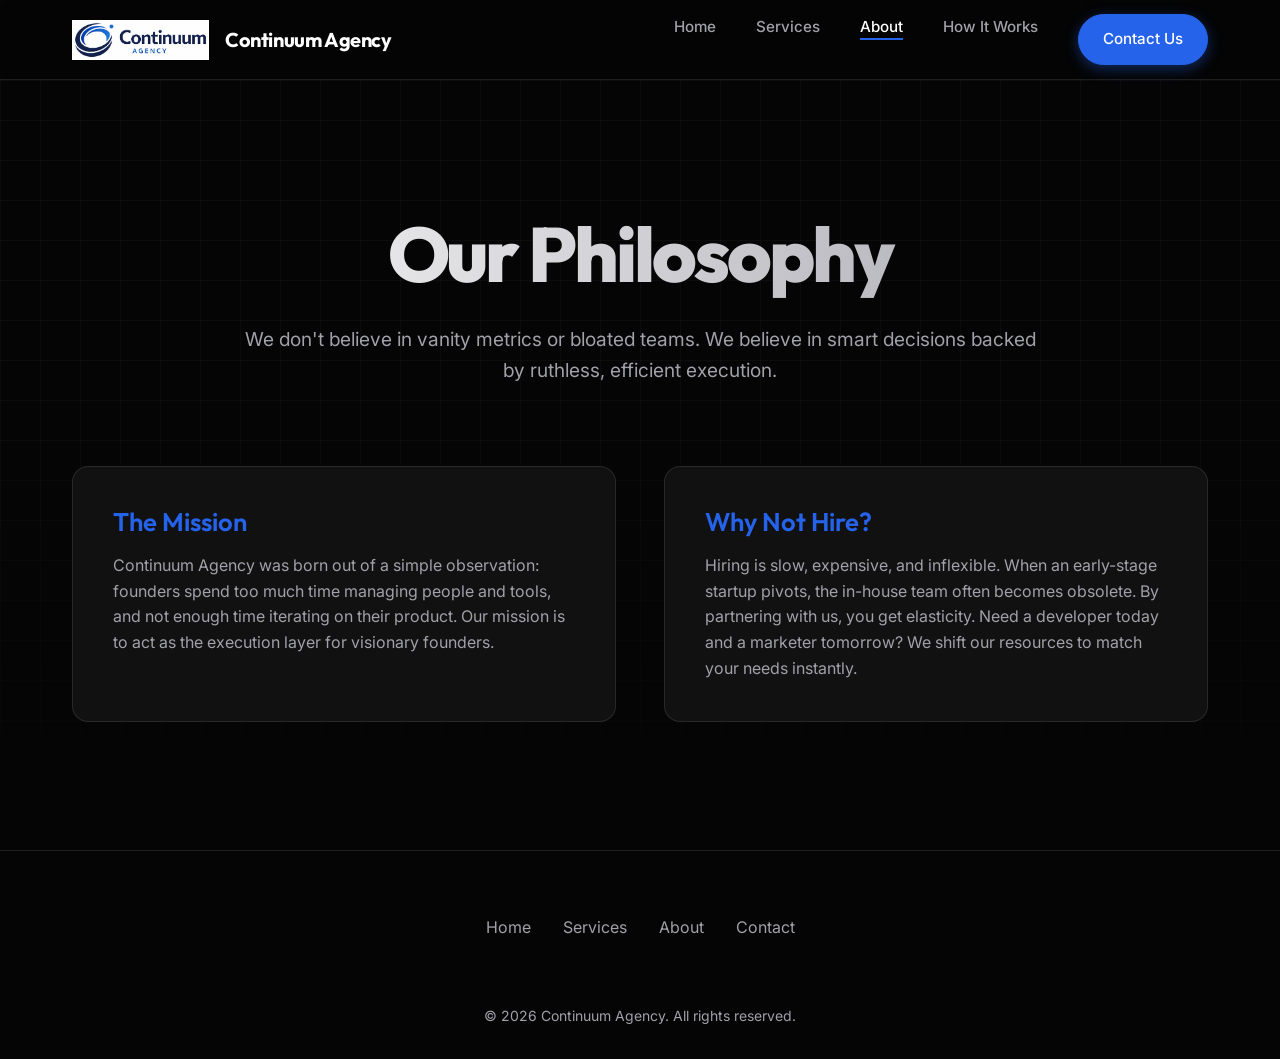
==== about.html @ 5b99a7bd "Add files via upload" ====
<!DOCTYPE html>
<html lang="en">
<head>
    <meta charset="UTF-8">
    <meta name="viewport" content="width=device-width, initial-scale=1.0">
    <title>About Us | Continuum Agency</title>
    <link rel="stylesheet" href="./style.css">
    <meta name="description" content="Learn about Continuum Agency's mission to act as the ultimate growth partner and execution squad for startups.">
</head>
<body>
    <div class="bg-grid"></div>

    <!-- Navigation -->
    <nav class="navbar">
        <div class="nav-container">
            <a href="index.html" class="brand-logo">
                <img src="logo.png" alt="Continuum Agency Logo">
                <span class="brand-name">Continuum Agency</span>
            </a>
            <button class="mobile-menu-btn">☰</button>
            <ul class="nav-links">
                <li><a href="index.html">Home</a></li>
                <li><a href="services.html">Services</a></li>
                <li><a href="about.html" class="active">About</a></li>
                <li><a href="how-it-works.html">How It Works</a></li>
                <li><a href="contact.html" class="cta-button primary">Contact Us</a></li>
            </ul>
        </div>
    </nav>

    <div style="padding-top: var(--nav-height);"></div>

    <section class="section">
        <div class="container text-center fade-up">
            <h1 class="heading-xl">Our Philosophy</h1>
            <p class="subtext mx-auto" style="margin: 0 auto; max-width: 800px;">
                We don't believe in vanity metrics or bloated teams. We believe in smart decisions backed by ruthless, efficient execution.
            </p>
        </div>

        <div class="container" style="margin-top: 5rem;">
            <div class="grid-2 fade-up delay-1">
                <div class="card">
                    <h3 class="heading-md" style="color: var(--accent-primary);">The Mission</h3>
                    <p class="card-text">
                        Continuum Agency was born out of a simple observation: founders spend too much time managing people and tools, and not enough time iterating on their product. Our mission is to act as the execution layer for visionary founders.
                    </p>
                </div>
                <div class="card">
                    <h3 class="heading-md" style="color: var(--accent-primary);">Why Not Hire?</h3>
                    <p class="card-text">
                        Hiring is slow, expensive, and inflexible. When an early-stage startup pivots, the in-house team often becomes obsolete. By partnering with us, you get elasticity. Need a developer today and a marketer tomorrow? We shift our resources to match your needs instantly.
                    </p>
                </div>
            </div>
        </div>
    </section>

    <!-- Footer -->
    <footer class="footer" style="margin-top: auto;">
        <div class="container footer-content">
            <div class="footer-nav">
                <a href="index.html">Home</a>
                <a href="services.html">Services</a>
                <a href="about.html">About</a>
                <a href="contact.html">Contact</a>
            </div>
            <p class="copyright">© 2026 Continuum Agency. All rights reserved.</p>
        </div>
    </footer>

    <script src="./script.js"></script>
</body>
</html>
---- style.css ----
@import url('https://fonts.googleapis.com/css2?family=Inter:wght@300;400;500;600&family=Outfit:wght@400;600;700;800&display=swap');

:root {
  /* Colors */
  --bg-main: #050505;
  --bg-card: #111111;
  --bg-card-hover: #1A1A1A;
  --text-primary: #FFFFFF;
  --text-secondary: #A1A1AA;
  --accent-primary: #2563EB;
  --accent-glow: rgba(37, 99, 235, 0.4);
  --border-color: rgba(255, 255, 255, 0.1);
  --gradient-text: linear-gradient(90deg, #FFFFFF 0%, #A1A1AA 100%);
  --link-hover: #60A5FA;
  
  /* Layout */
  --max-width: 1200px;
  --nav-height: 80px;

  /* Typography */
  --font-heading: 'Outfit', sans-serif;
  --font-body: 'Inter', sans-serif;
}

* {
  margin: 0;
  padding: 0;
  box-sizing: border-box;
}

html {
  scroll-behavior: smooth;
}

body {
  background-color: var(--bg-main);
  color: var(--text-primary);
  font-family: var(--font-body);
  line-height: 1.6;
  -webkit-font-smoothing: antialiased;
  overflow-x: hidden;
}

/* ========================================================================= */
/* GLASmorphism Navigation */
/* ========================================================================= */
.navbar {
  position: fixed;
  top: 0;
  left: 0;
  width: 100%;
  height: var(--nav-height);
  background: rgba(5, 5, 5, 0.7);
  backdrop-filter: blur(12px);
  -webkit-backdrop-filter: blur(12px);
  border-bottom: 1px solid var(--border-color);
  z-index: 1000;
  transition: all 0.3s ease;
}

.nav-container {
  max-width: var(--max-width);
  margin: 0 auto;
  padding: 0 2rem;
  height: 100%;
  display: flex;
  justify-content: space-between;
  align-items: center;
}

.brand-logo {
  display: flex;
  align-items: center;
  text-decoration: none;
  gap: 1rem;
}

.brand-logo img {
  height: 40px;
  width: auto;
  transition: transform 0.3s ease;
}

.brand-logo:hover img {
  transform: scale(1.05);
}

.brand-name {
  font-family: var(--font-heading);
  font-weight: 700;
  font-size: 1.25rem;
  color: var(--text-primary);
  letter-spacing: -0.02em;
}

.nav-links {
  display: flex;
  gap: 2.5rem;
  list-style: none;
}

.nav-links a {
  text-decoration: none;
  color: var(--text-secondary);
  font-size: 0.95rem;
  font-weight: 500;
  transition: color 0.3s ease;
  position: relative;
}

.nav-links a:hover,
.nav-links a.active {
  color: var(--text-primary);
}

.nav-links a::after {
  content: '';
  position: absolute;
  width: 0;
  height: 2px;
  bottom: -4px;
  left: 0;
  background-color: var(--accent-primary);
  transition: width 0.3s ease;
}

.nav-links a:hover::after,
.nav-links a.active::after {
  width: 100%;
}

.cta-button {
  background-color: var(--text-primary);
  color: var(--bg-main);
  padding: 0.75rem 1.5rem;
  border-radius: 50px;
  font-weight: 600;
  font-size: 0.95rem;
  text-decoration: none;
  transition: all 0.3s ease;
  display: inline-block;
  border: 1px solid transparent;
}

.cta-button:hover {
  background-color: transparent;
  color: var(--text-primary);
  border-color: var(--text-primary);
}

.cta-button.primary {
  background-color: var(--accent-primary);
  color: white;
  border-color: var(--accent-primary);
  box-shadow: 0 4px 14px var(--accent-glow);
}

.cta-button.primary:hover {
  background-color: transparent;
  box-shadow: none;
}

.mobile-menu-btn {
  display: none;
  background: none;
  border: none;
  color: var(--text-primary);
  font-size: 1.5rem;
  cursor: pointer;
}

/* ========================================================================= */
/* Typography & Utilities */
/* ========================================================================= */
h1, h2, h3, h4, h5, h6 {
  font-family: var(--font-heading);
  line-height: 1.2;
}

.heading-xl {
  font-size: clamp(3rem, 6vw, 5rem);
  font-weight: 800;
  letter-spacing: -0.04em;
  background: var(--gradient-text);
  -webkit-background-clip: text;
  -webkit-text-fill-color: transparent;
  margin-bottom: 1.5rem;
}

.heading-lg {
  font-size: clamp(2rem, 4vw, 3rem);
  font-weight: 700;
  letter-spacing: -0.03em;
  margin-bottom: 1.25rem;
}

.heading-md {
  font-size: clamp(1.5rem, 2vw, 2rem);
  font-weight: 600;
  margin-bottom: 1rem;
}

.subtext {
  font-size: clamp(1.125rem, 1.5vw, 1.25rem);
  color: var(--text-secondary);
  max-width: 600px;
  margin-bottom: 2rem;
}

.container {
  max-width: var(--max-width);
  margin: 0 auto;
  padding: 0 2rem;
}

.section {
  padding: 8rem 0;
  position: relative;
}

.text-center {
  text-align: center;
}

/* ========================================================================= */
/* Background Effects */
/* ========================================================================= */
.bg-grid {
  position: absolute;
  top: 0;
  left: 0;
  width: 100%;
  height: 100%;
  background-image: 
    linear-gradient(to right, rgba(255,255,255,0.03) 1px, transparent 1px),
    linear-gradient(to bottom, rgba(255,255,255,0.03) 1px, transparent 1px);
  background-size: 40px 40px;
  z-index: -1;
  pointer-events: none;
  mask-image: linear-gradient(to bottom, black 40%, transparent 100%);
  -webkit-mask-image: linear-gradient(to bottom, black 40%, transparent 100%);
}

.glow-orb {
  position: absolute;
  width: 500px;
  height: 500px;
  background: radial-gradient(circle, var(--accent-glow) 0%, transparent 70%);
  border-radius: 50%;
  z-index: -1;
  pointer-events: none;
  opacity: 0.5;
}

/* ========================================================================= */
/* Hero Section */
/* ========================================================================= */
.hero {
  min-height: 100vh;
  display: flex;
  align-items: center;
  padding-top: var(--nav-height);
  position: relative;
  overflow: hidden;
}

.hero-content {
  max-width: 800px;
  position: relative;
  z-index: 1;
}

.hero-buttons {
  display: flex;
  gap: 1rem;
}

/* ========================================================================= */
/* Components (Cards, etc) */
/* ========================================================================= */
.grid-3 {
  display: grid;
  grid-template-columns: repeat(auto-fit, minmax(300px, 1fr));
  gap: 2rem;
  margin-top: 4rem;
}

.grid-2 {
  display: grid;
  grid-template-columns: repeat(auto-fit, minmax(400px, 1fr));
  gap: 3rem;
  margin-top: 4rem;
}

.card {
  background: var(--bg-card);
  border: 1px solid var(--border-color);
  border-radius: 16px;
  padding: 2.5rem;
  transition: all 0.4s cubic-bezier(0.16, 1, 0.3, 1);
  position: relative;
  overflow: hidden;
}

.card::before {
  content: '';
  position: absolute;
  top: 0;
  left: 0;
  width: 100%;
  height: 2px;
  background: linear-gradient(90deg, transparent, var(--accent-primary), transparent);
  opacity: 0;
  transition: opacity 0.4s ease;
}

.card:hover {
  transform: translateY(-8px);
  background: var(--bg-card-hover);
  border-color: rgba(255, 255, 255, 0.2);
  box-shadow: 0 20px 40px rgba(0,0,0,0.4);
}

.card:hover::before {
  opacity: 1;
}

.card-icon {
  width: 48px;
  height: 48px;
  background: rgba(37, 99, 235, 0.1);
  border-radius: 12px;
  display: flex;
  align-items: center;
  justify-content: center;
  margin-bottom: 1.5rem;
  color: var(--accent-primary);
}

.card-icon svg {
  width: 24px;
  height: 24px;
}

.card-title {
  font-family: var(--font-heading);
  font-size: 1.5rem;
  font-weight: 600;
  margin-bottom: 1rem;
}

.card-text {
  color: var(--text-secondary);
}

/* ========================================================================= */
/* Problem Section */
/* ========================================================================= */
.problem-section {
  background: linear-gradient(to bottom, var(--bg-main), #080808);
  border-top: 1px solid var(--border-color);
}

.problem-list {
  display: flex;
  flex-direction: column;
  gap: 1.5rem;
  margin-top: 2rem;
}

.problem-item {
  display: flex;
  align-items: center;
  gap: 1rem;
  font-size: 1.125rem;
  color: #ff4d4d;
}

.problem-item svg {
  flex-shrink: 0;
}

/* ========================================================================= */
/* Contact Form Section */
/* ========================================================================= */
.contact-box {
  background: var(--bg-card);
  border: 1px solid var(--border-color);
  border-radius: 24px;
  padding: 4rem;
  max-width: 800px;
  margin: 0 auto;
}

.contact-info {
  display: flex;
  flex-wrap: wrap;
  gap: 3rem;
  margin-bottom: 3rem;
  padding-bottom: 3rem;
  border-bottom: 1px solid var(--border-color);
}

.info-item {
  display: flex;
  align-items: center;
  gap: 1rem;
}

.info-item span {
  font-size: 1.125rem;
  font-weight: 500;
}

.form-group {
  margin-bottom: 1.5rem;
}

.form-label {
  display: block;
  margin-bottom: 0.5rem;
  font-weight: 500;
  color: var(--text-secondary);
}

.form-input {
  width: 100%;
  background: rgba(255, 255, 255, 0.05);
  border: 1px solid var(--border-color);
  padding: 1rem 1.25rem;
  border-radius: 8px;
  color: var(--text-primary);
  font-family: var(--font-body);
  font-size: 1rem;
  transition: all 0.3s ease;
}

.form-input:focus {
  outline: none;
  border-color: var(--accent-primary);
  background: rgba(255, 255, 255, 0.08);
}

textarea.form-input {
  min-height: 150px;
  resize: vertical;
}

/* ========================================================================= */
/* Footer */
/* ========================================================================= */
.footer {
  border-top: 1px solid var(--border-color);
  padding: 4rem 0 2rem;
  text-align: center;
}

.footer-content {
  display: flex;
  flex-direction: column;
  align-items: center;
  gap: 2rem;
}

.footer-logo {
  height: 30px;
  opacity: 0.7;
}

.footer-nav {
  display: flex;
  gap: 2rem;
}

.footer-nav a {
  color: var(--text-secondary);
  text-decoration: none;
  transition: color 0.3s ease;
}

.footer-nav a:hover {
  color: var(--text-primary);
}

.copyright {
  color: var(--text-secondary);
  font-size: 0.875rem;
  margin-top: 2rem;
}

/* ========================================================================= */
/* Animations Classes */
/* ========================================================================= */
.fade-up {
  opacity: 0;
  transform: translateY(30px);
  transition: opacity 0.8s cubic-bezier(0.16, 1, 0.3, 1), transform 0.8s cubic-bezier(0.16, 1, 0.3, 1);
}

.fade-up.visible {
  opacity: 1;
  transform: translateY(0);
}

.delay-1 { transition-delay: 0.1s; }
.delay-2 { transition-delay: 0.2s; }
.delay-3 { transition-delay: 0.3s; }

/* ========================================================================= */
/* Responsive */
/* ========================================================================= */
@media (max-width: 992px) {
  .hero-content {
    text-align: center;
    margin: 0 auto;
  }
  .hero-buttons {
    justify-content: center;
  }
  .glow-orb {
    left: 50%;
    transform: translateX(-50%);
  }
}

@media (max-width: 768px) {
  .nav-links {
    position: fixed;
    top: var(--nav-height);
    left: 0;
    width: 100%;
    background: var(--bg-card);
    flex-direction: column;
    align-items: center;
    padding: 2rem 0;
    gap: 1.5rem;
    transform: translateY(-150%);
    transition: transform 0.4s ease;
    border-bottom: 1px solid var(--border-color);
  }

  .nav-links.nav-active {
    transform: translateY(0);
  }

  .mobile-menu-btn {
    display: block;
  }

  .contact-box {
    padding: 2rem;
  }
  
  .contact-info {
    flex-direction: column;
    gap: 1.5rem;
  }
}
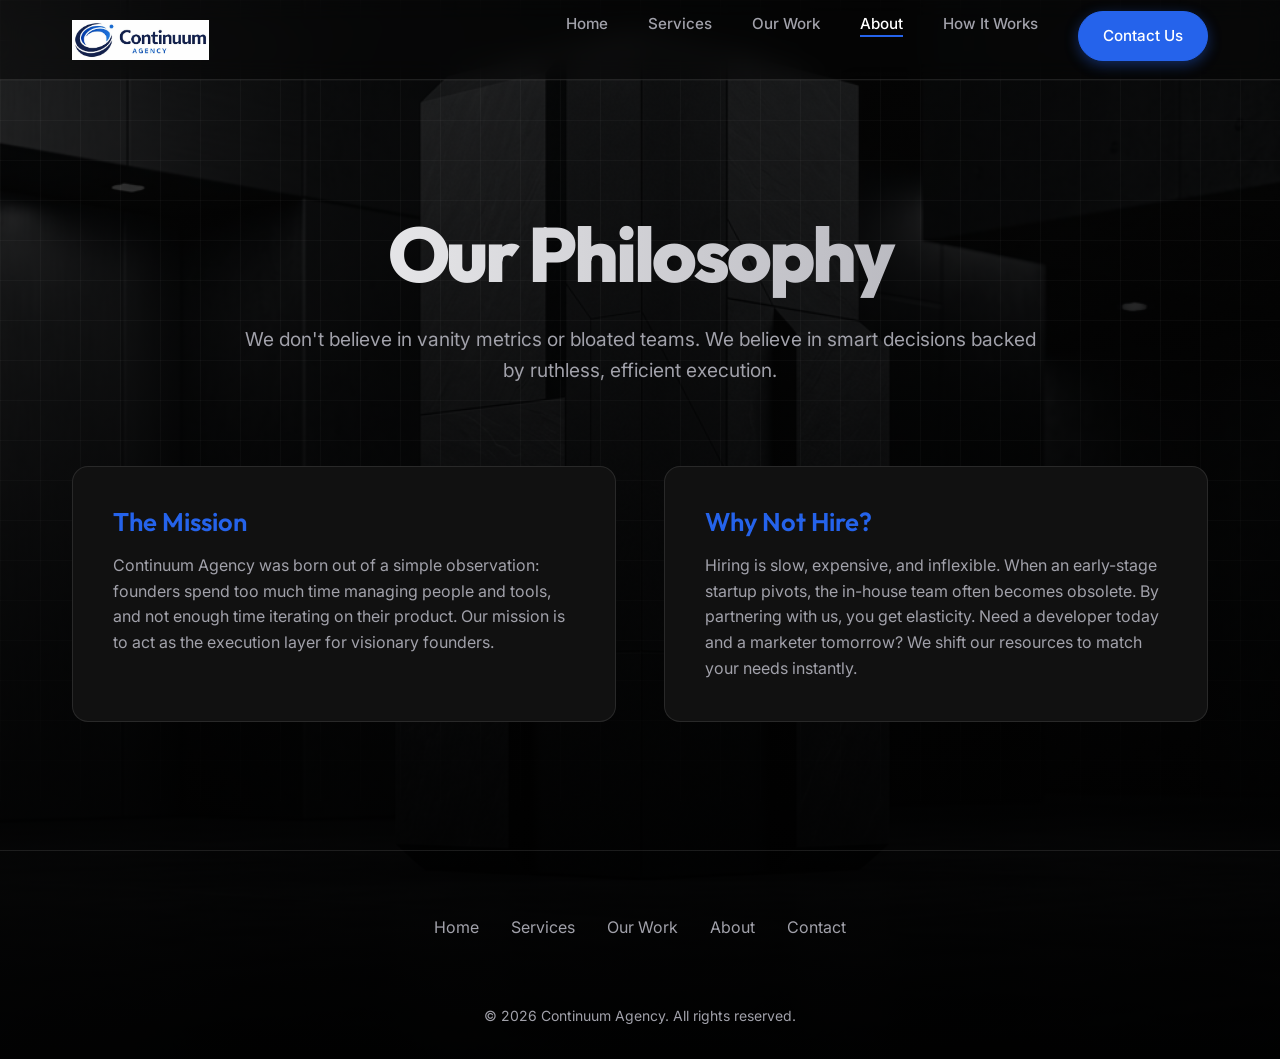
==== commit 48e0f8d5: "Add files via upload" ====
--- a/about.html
+++ b/about.html
@@ -7,7 +7,7 @@
     <link rel="stylesheet" href="./style.css">
     <meta name="description" content="Learn about Continuum Agency's mission to act as the ultimate growth partner and execution squad for startups.">
 </head>
-<body>
+<body style="background: linear-gradient(to bottom, rgba(5,5,5,0.8), rgba(0,0,0,0.95)), url('bg_about.png') no-repeat center center fixed; background-size: cover;">
     <div class="bg-grid"></div>
 
     <!-- Navigation -->
@@ -15,12 +15,13 @@
         <div class="nav-container">
             <a href="index.html" class="brand-logo">
                 <img src="logo.png" alt="Continuum Agency Logo">
-                <span class="brand-name">Continuum Agency</span>
+                
             </a>
             <button class="mobile-menu-btn">☰</button>
             <ul class="nav-links">
                 <li><a href="index.html">Home</a></li>
                 <li><a href="services.html">Services</a></li>
+                <li><a href="our-work.html">Our Work</a></li>
                 <li><a href="about.html" class="active">About</a></li>
                 <li><a href="how-it-works.html">How It Works</a></li>
                 <li><a href="contact.html" class="cta-button primary">Contact Us</a></li>
@@ -62,6 +63,7 @@
             <div class="footer-nav">
                 <a href="index.html">Home</a>
                 <a href="services.html">Services</a>
+                <a href="our-work.html">Our Work</a>
                 <a href="about.html">About</a>
                 <a href="contact.html">Contact</a>
             </div>
--- a/style.css
+++ b/style.css
@@ -41,6 +41,16 @@
   overflow-x: hidden;
 }
 
+.page-services {
+  background: linear-gradient(to bottom, rgba(5,5,5,0.8) 0%, rgba(0,0,0,0.95) 100%), url('bg_services.png?v=4') no-repeat center center fixed !important;
+  background-size: cover !important;
+}
+
+.page-contact {
+  background: linear-gradient(to bottom, rgba(5,5,5,0.8) 0%, rgba(0,0,0,0.95) 100%), url('bg_contact.png?v=4') no-repeat center center fixed !important;
+  background-size: cover !important;
+}
+
 /* ========================================================================= */
 /* GLASmorphism Navigation */
 /* ========================================================================= */
@@ -153,6 +163,24 @@
   color: white;
   border-color: var(--accent-primary);
   box-shadow: 0 4px 14px var(--accent-glow);
+  position: relative;
+  overflow: hidden;
+}
+
+.cta-button.primary::before {
+  content: '';
+  position: absolute;
+  top: 0;
+  left: -100%;
+  width: 100%;
+  height: 100%;
+  background: linear-gradient(90deg, transparent, rgba(255,255,255,0.2), transparent);
+  animation: buttonShine 4s infinite;
+}
+
+@keyframes buttonShine {
+  0% { left: -100%; }
+  20%, 100% { left: 100%; }
 }
 
 .cta-button.primary:hover {
@@ -239,6 +267,12 @@
   pointer-events: none;
   mask-image: linear-gradient(to bottom, black 40%, transparent 100%);
   -webkit-mask-image: linear-gradient(to bottom, black 40%, transparent 100%);
+  animation: panGrid 15s linear infinite;
+}
+
+@keyframes panGrid {
+  0% { background-position: 0 0; }
+  100% { background-position: 40px 40px; }
 }
 
 .glow-orb {
@@ -250,6 +284,12 @@
   z-index: -1;
   pointer-events: none;
   opacity: 0.5;
+  animation: pulseOrb 8s ease-in-out infinite alternate;
+}
+
+@keyframes pulseOrb {
+  0% { transform: scale(1) translate(0, 0); opacity: 0.3; }
+  100% { transform: scale(1.2) translate(5%, 5%); opacity: 0.6; }
 }
 
 /* ========================================================================= */
@@ -505,6 +545,247 @@
 .delay-1 { transition-delay: 0.1s; }
 .delay-2 { transition-delay: 0.2s; }
 .delay-3 { transition-delay: 0.3s; }
+
+/* ========================================================================= */
+/* Portfolio Grid (Our Work) */
+/* ========================================================================= */
+.portfolio-grid {
+  display: grid;
+  grid-template-columns: repeat(auto-fit, minmax(400px, 1fr));
+  gap: 3rem;
+  margin-top: 3rem;
+}
+
+.portfolio-card {
+  position: relative;
+  display: block;
+  text-decoration: none;
+  border-radius: 16px;
+  overflow: hidden;
+  aspect-ratio: 4 / 3;
+  background: var(--bg-card);
+  border: 1px solid var(--border-color);
+  transition: all 0.5s cubic-bezier(0.16, 1, 0.3, 1);
+  cursor: pointer;
+}
+
+.portfolio-card .pc-bg {
+  position: absolute;
+  top: 0;
+  left: 0;
+  width: 100%;
+  height: 100%;
+  background-size: cover;
+  background-position: center;
+  transition: transform 0.6s ease;
+  z-index: 1;
+}
+
+.portfolio-card .pc-overlay {
+  position: absolute;
+  top: 0;
+  left: 0;
+  width: 100%;
+  height: 100%;
+  background: linear-gradient(to top, rgba(0,0,0,0.9) 0%, rgba(0,0,0,0.2) 100%);
+  z-index: 2;
+  transition: background 0.4s ease;
+}
+
+.portfolio-card .pc-content {
+  position: absolute;
+  bottom: 0;
+  left: 0;
+  padding: 2.5rem;
+  z-index: 3;
+  width: 100%;
+  transform: translateY(10px);
+  transition: transform 0.4s ease;
+}
+
+.portfolio-card h3 {
+  font-family: var(--font-heading);
+  font-size: 2rem;
+  color: var(--text-primary);
+  margin-bottom: 0.5rem;
+}
+
+.portfolio-card p {
+  color: var(--text-secondary);
+  font-size: 1.1rem;
+}
+
+/* Hover effects */
+.portfolio-card:hover {
+  transform: translateY(-8px);
+  border-color: var(--accent-primary);
+  box-shadow: 0 20px 40px rgba(37, 99, 235, 0.2);
+}
+
+.portfolio-card:hover .pc-bg {
+  transform: scale(1.05);
+}
+
+.portfolio-card:hover .pc-overlay {
+  background: linear-gradient(to top, rgba(0,0,0,0.95) 0%, rgba(0,0,0,0.4) 100%);
+}
+
+.portfolio-card:hover .pc-content {
+  transform: translateY(0);
+}
+
+/* ========================================================================= */
+/* Case Study Page */
+/* ========================================================================= */
+.case-study-hero {
+  padding-top: 6rem;
+  padding-bottom: 4rem;
+}
+
+.case-study-logo-wrapper {
+  background: rgba(255, 255, 255, 0.03);
+  border: 1px solid var(--border-color);
+  padding: 2rem;
+  border-radius: 20px;
+  display: inline-block;
+  margin-bottom: 2rem;
+}
+
+.cs-logo {
+  max-width: 250px;
+  height: auto;
+}
+
+.cs-info-card {
+  background: var(--bg-card);
+  border: 1px solid var(--border-color);
+  border-radius: 16px;
+  padding: 3rem;
+  height: 100%;
+}
+
+.cs-text {
+  color: var(--text-secondary);
+  font-size: 1.15rem;
+  line-height: 1.8;
+}
+
+.cs-services-grid {
+  display: grid;
+  grid-template-columns: repeat(auto-fit, minmax(280px, 1fr));
+  gap: 1.5rem;
+}
+
+.cs-service-box {
+  background: rgba(255,255,255,0.02);
+  border: 1px solid var(--border-color);
+  border-radius: 12px;
+  padding: 2rem;
+  text-align: center;
+  transition: all 0.3s ease;
+}
+
+.cs-service-box:hover {
+  border-color: var(--accent-primary);
+  background: rgba(37, 99, 235, 0.05);
+  transform: translateY(-5px);
+}
+
+.cs-service-box .box-icon {
+  font-size: 2.5rem;
+  margin-bottom: 1rem;
+}
+
+.cs-service-box h3 {
+  font-size: 1.25rem;
+  font-weight: 600;
+}
+
+.cs-impact-box {
+  background: linear-gradient(145deg, rgba(37, 99, 235, 0.1) 0%, rgba(0,0,0,0) 100%);
+  border: 1px solid var(--accent-primary);
+  border-radius: 24px;
+  padding: 4rem 2rem;
+  margin-top: 2rem;
+}
+
+.impact-stats {
+  display: flex;
+  justify-content: center;
+  gap: 4rem;
+  flex-wrap: wrap;
+  margin-top: 3rem;
+}
+
+.impact-stat {
+  display: flex;
+  flex-direction: column;
+  align-items: center;
+  max-width: 200px;
+}
+
+.impact-stat .stat-icon {
+  font-size: 2.5rem;
+  margin-bottom: 1rem;
+}
+
+.impact-stat p {
+  font-size: 1.1rem;
+  font-weight: 500;
+}
+
+.pt-0 {
+  padding-top: 0 !important;
+}
+
+.mt-5 {
+  margin-top: 3rem !important;
+}
+
+/* ========================================================================= */
+/* Custom Cursor, Animations, and Shimmer Effects */
+/* ========================================================================= */
+
+/* ========================================================================= */
+/* Glow Tracking Cards */
+/* ========================================================================= */
+.card, .portfolio-card, .cs-service-box, .cs-info-card {
+    position: relative;
+    overflow: hidden;
+}
+
+.card::after, .portfolio-card::after, .cs-service-box::after, .cs-info-card::after {
+    content: "";
+    height: 100%;
+    width: 100%;
+    position: absolute;
+    top: 0;
+    left: 0;
+    background: radial-gradient(
+        600px circle at var(--mouse-x, 50%) var(--mouse-y, 50%), 
+        rgba(37, 99, 235, 0.08), 
+        transparent 40%
+    );
+    z-index: 10;
+    opacity: 0;
+    transition: opacity 0.3s ease;
+    pointer-events: none;
+}
+
+.card:hover::after, .portfolio-card:hover::after, .cs-service-box:hover::after, .cs-info-card:hover::after {
+    opacity: 1;
+}
+
+/* Button Advanced Hover */
+.cta-button.primary {
+    position: relative;
+    overflow: hidden;
+    transition: transform 0.3s cubic-bezier(0.175, 0.885, 0.32, 1.275), box-shadow 0.3s ease;
+}
+
+.cta-button.primary:hover {
+    transform: scale(1.05);
+}
 
 /* ========================================================================= */
 /* Responsive */
